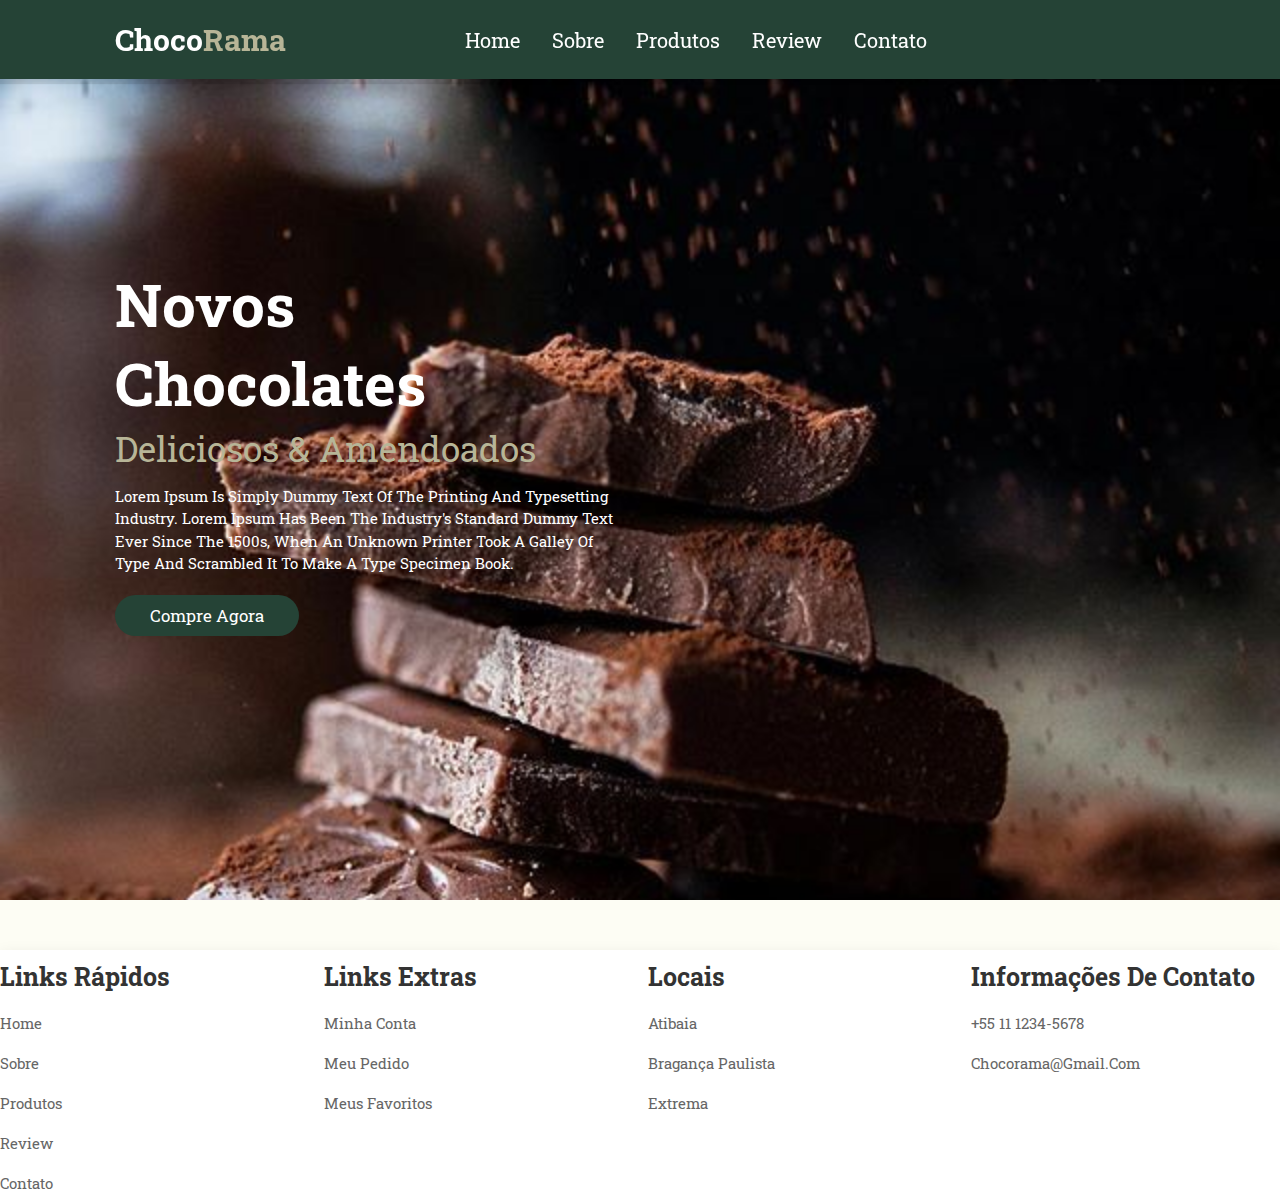
==== index.html @ df307c5c "Adicionando arquivos" ====
<!DOCTYPE html>
<html lang="en">

<head>
    <meta charset="UTF-8">
    <meta name="viewport" content="width=device-width, initial-scale=1.0">
    <title>ChocoRama - Home</title>

    <link rel="stylesheet" href="https://cdnjs.cloudflare.com/ajax/libs/font-awesome/6.7.1/css/all.min.css"
        integrity="sha512-5Hs3dF2AEPkpNAR7UiOHba+lRSJNeM2ECkwxUIxC1Q/FLycGTbNapWXB4tP889k5T5Ju8fs4b1P5z/iB4nMfSQ=="
        crossorigin="anonymous" referrerpolicy="no-referrer" />
    <link rel="stylesheet" href="css/style.css">
    <link rel="stylesheet" href="css/index.css">
</head>

<body>
    <header>
        <input type="checkbox" name="toggler" id="toggler">
        <label for="toggler" class="fas fa-bars"></label>

        <a href="index.html" class="logo">Choco<span>Rama</span></a>

        <nav class="navbar">
            <a href="index.html" class="link">Home</a>
            <a href="paginas/sobre.html" class="link">Sobre</a>
            <a href="paginas/produtos.html" class="link">Produtos</a>
            <a href="paginas/review.html" class="link">Review</a>
            <a href="paginas/contato.html" class="link">Contato</a>
        </nav>

        <div class="icons">
            <a href="#" class="fas fa-heart"></a>
            <a href="paginas/carrinho.html" class="fas fa-shopping-cart link" id="cart-icon"></a>
            <a href="#" class="fas fa-user"></a>
        </div>
    </header>

    <section class="home" id="home">

        <div class="content">
            <h3>Novos Chocolates</h3>
            <span> Deliciosos & Amendoados</span>
            <p>Lorem Ipsum is simply dummy text of the printing and typesetting industry. Lorem Ipsum has been the
                industry's standard dummy text ever since the 1500s, when an unknown printer took a galley of type and
                scrambled it to make a type specimen book.</p>
            <a href="paginas/produtos.html" class="btn">Compre Agora</a>
        </div>

    </section>

    <footer class="footer">
        <div class="box-container-footer">
            <div class="box-footer">
                <h3>Links Rápidos</h3>
                <a href="index.html">Home</a>
                <a href="paginas/sobre.html">Sobre</a>
                <a href="paginas/produtos.html">Produtos</a>
                <a href="paginas/review.html">Review</a>
                <a href="paginas/contato.html">Contato</a>
            </div>

            <div class="box-footer">
                <h3>Links Extras</h3>
                <a href="#">Minha Conta</a>
                <a href="#">Meu Pedido</a>
                <a href="#">Meus Favoritos</a>
            </div>

            <div class="box-footer">
                <h3>Locais</h3>
                <a href="#">Atibaia</a>
                <a href="#">Bragança Paulista</a>
                <a href="#">Extrema</a>
            </div>

            <div class="box-footer">
                <h3>Informações de Contato</h3>
                <a href="#">+55 11 1234-5678</a>
                <a href="#">chocorama@gmail.com</a>
            </div>
        </div>
    </footer>
    <script src="scripts/limpaLocalStorage.js"></script>
    <script src="scripts/alteraCorLink.js"></script>
</body>

</html>
---- css/style.css ----
@import url('https://fonts.googleapis.com/css2?family=Playfair+Display:ital,wght@0,400..900;1,400..900&family=Roboto+Slab:wght@100..900&display=swap');

:root{
    --bg: #B7B597;
    --verde: #254336;
}

* {
    margin: 0;
    padding: 0;
    box-sizing: border-box;
    font-family: "Roboto Slab", serif;
    outline: none;
    border: none;
    text-decoration: none;
    text-transform: capitalize;
    transition: .2s linear;
}

html {
    font-size: 62.5%;
    scroll-behavior: smooth;
    scroll-padding-top: 6rem;
    overflow-x: hidden;
    background-color: #fdfdf4;
}

section {
    padding: 2rem 9%;
}

header {
    position: fixed;
    top: 0;
    left: 0;
    right: 0;
    background: #254336;
    padding: 2rem 9%;
    display: flex;
    align-items: center;
    justify-content: space-between;
    z-index: 1000;
    box-shadow: 0 .5rem .1rem rgb(0, 0, 0, .1);
}

header .logo{
    font-size: 3rem;
    color:#fff;
    font-weight: bolder;
}

header .logo span {
    color: var(--bg);
}

header .navbar a{
    font-size: 2rem;
    padding: 0 1.5rem;
    color: #fff;
}

header .navbar a:hover{
    color: var(--bg);
}

header .icons a{
    font-size: 2.5rem;
    color: #fff;
    margin-left: 2rem;
}

header .icons a:hover{
    color: var(--bg);
}

header #toggler {
    display: none;
}

header .fa-bars {
    font-size: 3rem;
    color: #fff;
    padding: .5rem 1.5rem;
    border-radius: .5rem;
    border: .1rem solid rgba(240, 240, 240, 0.3);
    cursor: pointer;
    display: none;
}

.btn {
    display:inline-block;
    margin-top: 1rem;
    border-radius: 5rem;
    background: var(--verde);
    color: #fff;
    padding: .9rem 3.5rem;
    cursor: pointer;
    font-size: 1.7rem;
}

.btn:hover {
    background: var(--bg);
}

.heading {
    text-align: center;
    font-size: 4rem;
    padding: 1rem;
    margin: 2rem 0;
    background: rgba(103, 155, 137, 0.05);
    color: #333;
}

.heading span {
    color: var(--verde);
}

/* media queries */

@media (max-width:991px) {
    html {
        font-size: 55%;
    }

    header {
        padding: 2rem;
    }

    section {
        padding: 2rem;
    }

    .home {
        background-position: left;
    }
}

.footer {
    margin-top: 5rem;
}

.footer .box-container-footer {
    display: flex;
    flex-wrap: wrap;
    gap: 1.5rem;
    background-color: #fff;
    box-shadow: 0 .5rem 1.5rem rgba(0, 0, 0, .1);
}

.footer .box-container-footer .box-footer {
    flex: 1 1 25rem;
}

.footer .box-container-footer .box-footer h3{
    color: #333;
    font-size: 2.5rem;
    padding: 1rem 0;
}

.footer .box-container-footer .box-footer a{
    display: block;
    color: #666;
    font-size: 1.5rem;
    padding: 1rem 0;
}

.footer .box-container-footer .box-footer a:hover{
    color: var(--verde);
    text-decoration: underline;
}

@media (max-width:768px) {
    html .fa-bars{
       display: block;
    }

    header .navbar{
        position: absolute;
        top: 100%;
        left: 0;
        right: 0;
        background: #eee;
        border-top: 1.rem solid rgb(0, 0, 0, .1);
        clip-path: polygon(0 0, 100% 0, 100% 0, 0 0);
    }

    header #toggler:checked ~ .navbar {
        clip-path: polygon(0 0, 100% 0, 100% 100%, 0% 100%);
    }

    header .navbar a{
        padding: 1.5rem;
        background: #254336;
        display: block;
    }

    .home .content h3{
        font-size: 5rem;
    }

    .home .content span{
        font-size: 2.5rem;
    }
}

@media (max-width:450px) {
    html {
        font-size: 50%;
    }

    .heading {
        font-size: 3rem;
       }
}
---- css/index.css ----
.home {
    display: flex;
    align-items: center;
    min-height: 100vh;
    background: url(../imagens/bg-chocolate.jpg) no-repeat;
    background-size: cover;
    background-position: center;
}

.home .content {
    max-width: 50rem;
}

.home .content h3 {
    font-size: 6rem;
    color: #fff;
}

.home .content span {
    font-size: 3.5rem;
    color: var(--bg);
    padding: 1rem 0;
    line-height: 1.5;
}

.home .content p {
    font-size: 1.5rem;
    color: #ffffff;
    padding: 1rem 0;
    line-height: 1.5;
}


/* media queries */

@media (max-width:991px) {

    .home {
        background-position: left;
    }
}

@media (max-width:768px) {

    .home .content h3{
        font-size: 5rem;
    }

    .home .content span{
        font-size: 2.5rem;
    }
}
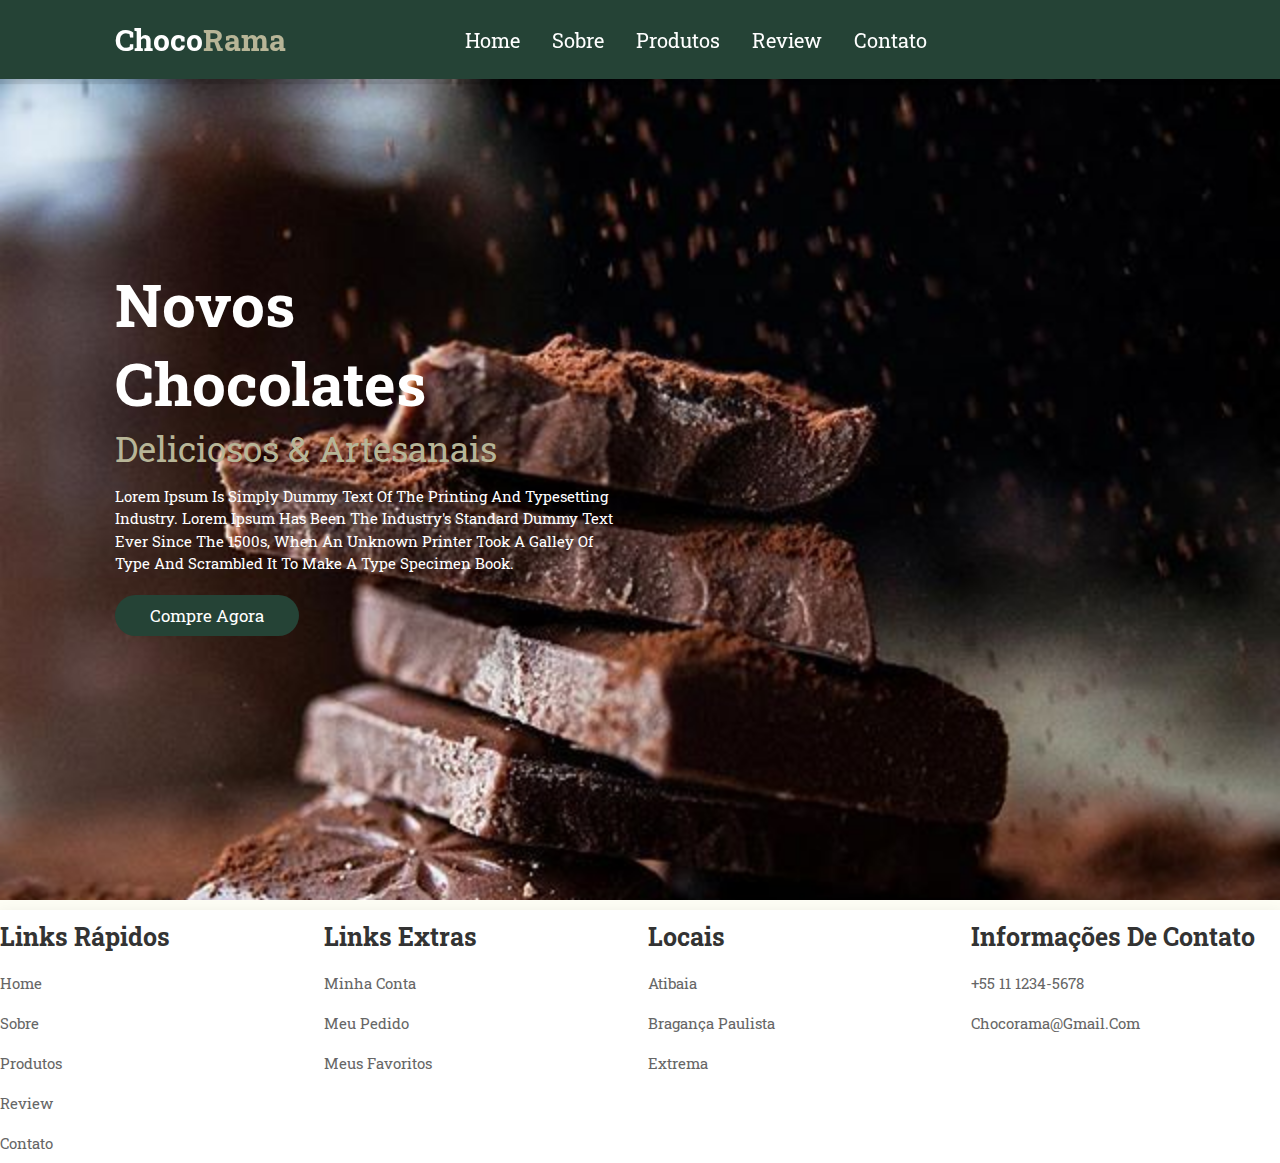
==== commit 1ac479fa: "Alteração do readme e correção do estilo do footer" ====
--- a/index.html
+++ b/index.html
@@ -39,7 +39,7 @@
 
         <div class="content">
             <h3>Novos Chocolates</h3>
-            <span> Deliciosos & Amendoados</span>
+            <span> Deliciosos & Artesanais</span>
             <p>Lorem Ipsum is simply dummy text of the printing and typesetting industry. Lorem Ipsum has been the
                 industry's standard dummy text ever since the 1500s, when an unknown printer took a galley of type and
                 scrambled it to make a type specimen book.</p>
--- a/css/style.css
+++ b/css/style.css
@@ -25,7 +25,15 @@
     background-color: #fdfdf4;
 }
 
+html, body {
+    height: 100%;
+    margin: 0;
+    display: flex;
+    flex-direction: column;
+}
+
 section {
+    height: 100vh;
     padding: 2rem 9%;
 }
 
@@ -115,28 +123,8 @@
     color: var(--verde);
 }
 
-/* media queries */
-
-@media (max-width:991px) {
-    html {
-        font-size: 55%;
-    }
-
-    header {
-        padding: 2rem;
-    }
-
-    section {
-        padding: 2rem;
-    }
-
-    .home {
-        background-position: left;
-    }
-}
-
 .footer {
-    margin-top: 5rem;
+    margin-top: 1rem;
 }
 
 .footer .box-container-footer {
@@ -145,6 +133,7 @@
     gap: 1.5rem;
     background-color: #fff;
     box-shadow: 0 .5rem 1.5rem rgba(0, 0, 0, .1);
+    position: relative;
 }
 
 .footer .box-container-footer .box-footer {
@@ -167,6 +156,26 @@
 .footer .box-container-footer .box-footer a:hover{
     color: var(--verde);
     text-decoration: underline;
+}
+
+/* media queries */
+
+@media (max-width:991px) {
+    html {
+        font-size: 55%;
+    }
+
+    header {
+        padding: 2rem;
+    }
+
+    section {
+        padding: 2rem;
+    }
+
+    .home {
+        background-position: left;
+    }
 }
 
 @media (max-width:768px) {
